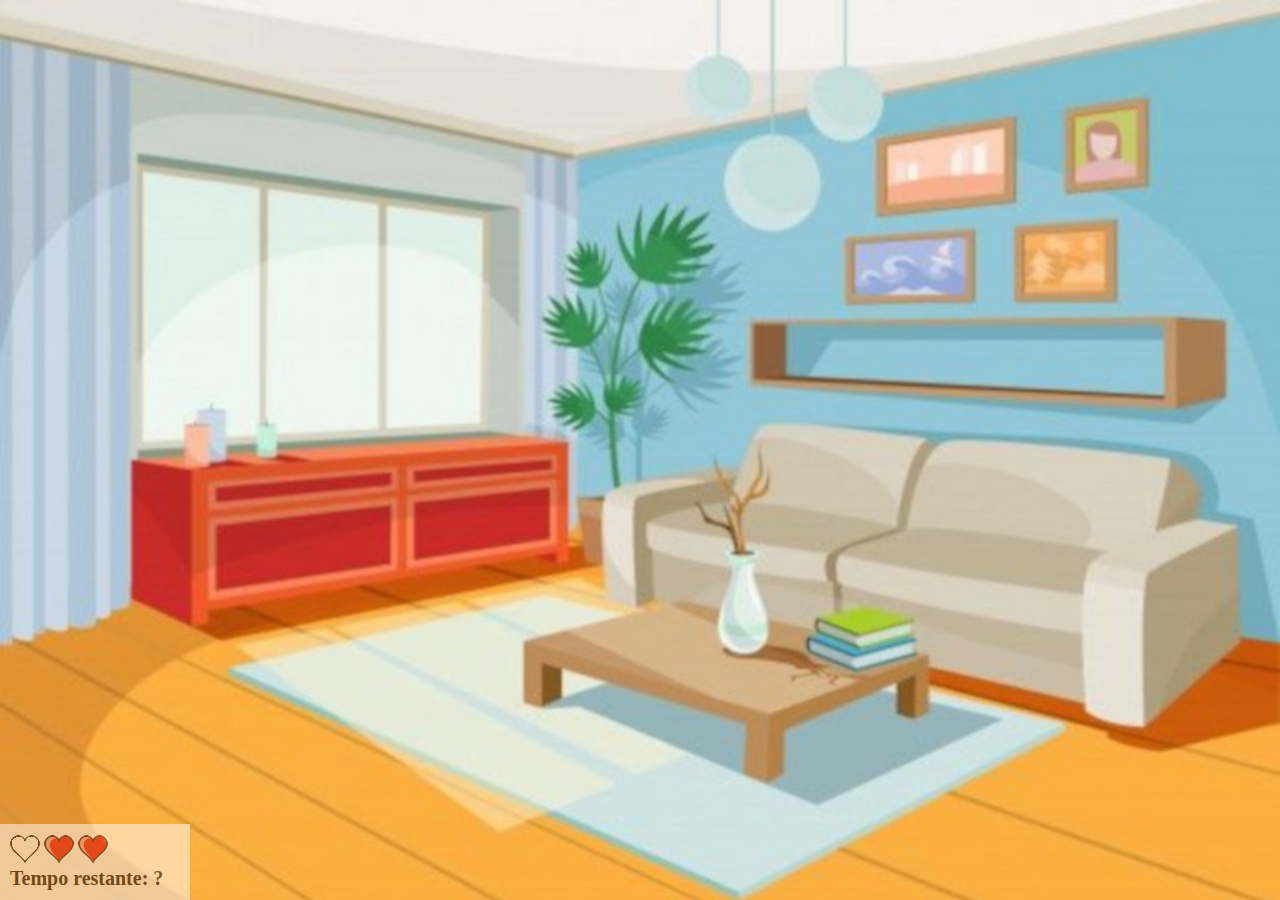
==== index.html @ 68ad5f3f "add to game" ====
<!DOCTYPE html>
<html lang="pt-BR">
  <head>
    <meta charset="UTF-8" />
    <meta http-equiv="X-UA-Compatible" content="IE=edge" />
    <meta name="viewport" content="width=device-width, initial-scale=1.0" />
    <title>Game</title>
    <link rel="stylesheet" href="./src/style.css" />
  </head>
  <body>
    <div class="board">
      <div class="life">
        <img src="./src/assets/coracao_vazio.png" alt="imagem coração vazio" id="v1"/>
        <img src="./src/assets/coracao_cheio.png" alt="imagem coração cheio" id="v2"/>
        <img src="./src/assets/coracao_cheio.png" alt="imagem coração cheio" id="v3"/>
      </div>
      <div class="time">Tempo restante: ?</div>
    </div>
    <script src="./src/app.js"></script>
  </body>
</html>
---- src/style.css ----
* {
  margin: 0;
  padding: 0;
  box-sizing: border-box;
}

body {
  background-image: url('./assets/interior-casa.jpg');
  background-repeat: no-repeat;
  background-size: cover;
}

.fly0 {
  width: 35px;
  height: 35px;
}

.fly1 {
  width: 65px;
  height: 65px;
}

.fly2 {
  width: 90px;
  height: 90px;
}

.board {
  position: absolute;
  width: 190px;
  padding: 10px;
  left: 0px;
  bottom: 0px;
  border-top: solid 1px #fff;
  background-color: #fff;
  opacity: 0.5;
}

.life {
  float: left;
}

.time {
  float: left;
  font-size: 20px;
  font-weight: bold;
}
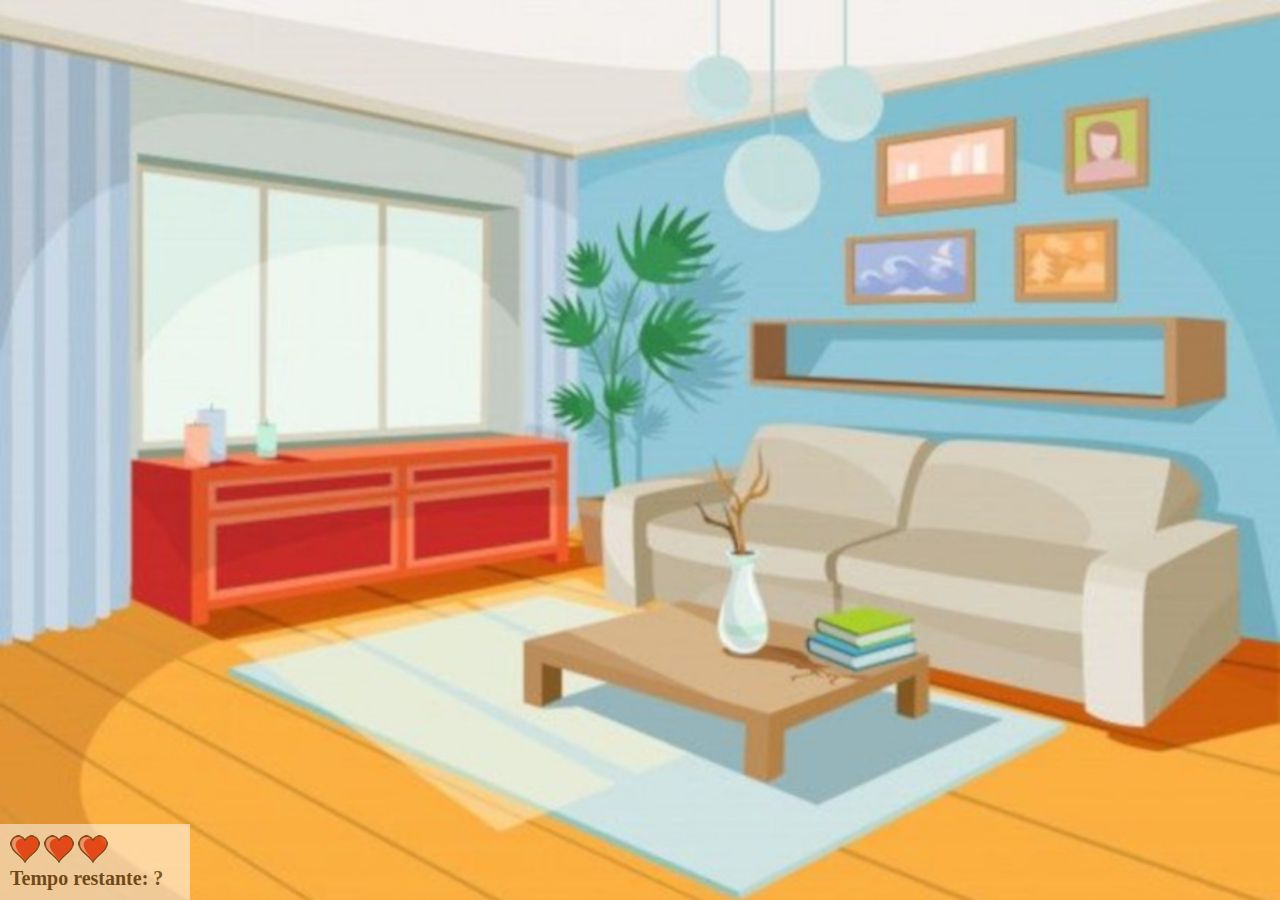
==== commit fbe4ec66: "add to logical hearth" ====
--- a/index.html
+++ b/index.html
@@ -10,7 +10,7 @@
   <body>
     <div class="board">
       <div class="life">
-        <img src="./src/assets/coracao_vazio.png" alt="imagem coração vazio" id="v1"/>
+        <img src="./src/assets/coracao_cheio.png" alt="imagem coração cheio" id="v1"/>
         <img src="./src/assets/coracao_cheio.png" alt="imagem coração cheio" id="v2"/>
         <img src="./src/assets/coracao_cheio.png" alt="imagem coração cheio" id="v3"/>
       </div>
--- a/src/style.css
+++ b/src/style.css
@@ -45,3 +45,24 @@
   font-size: 20px;
   font-weight: bold;
 }
+
+@media (max-width: 600px) {
+  body {
+    background-image: url('./assets/interior-casa.jpg');
+    background-size: cover;
+    height: 100vh;
+    width: 100vw;
+  }
+  .board {
+    width: 100%;
+    left: 0px;
+    bottom: 0px;
+  }
+
+  .time {
+    font-size: 24px;
+    margin-left: 15px;
+  }
+}
+  
+
